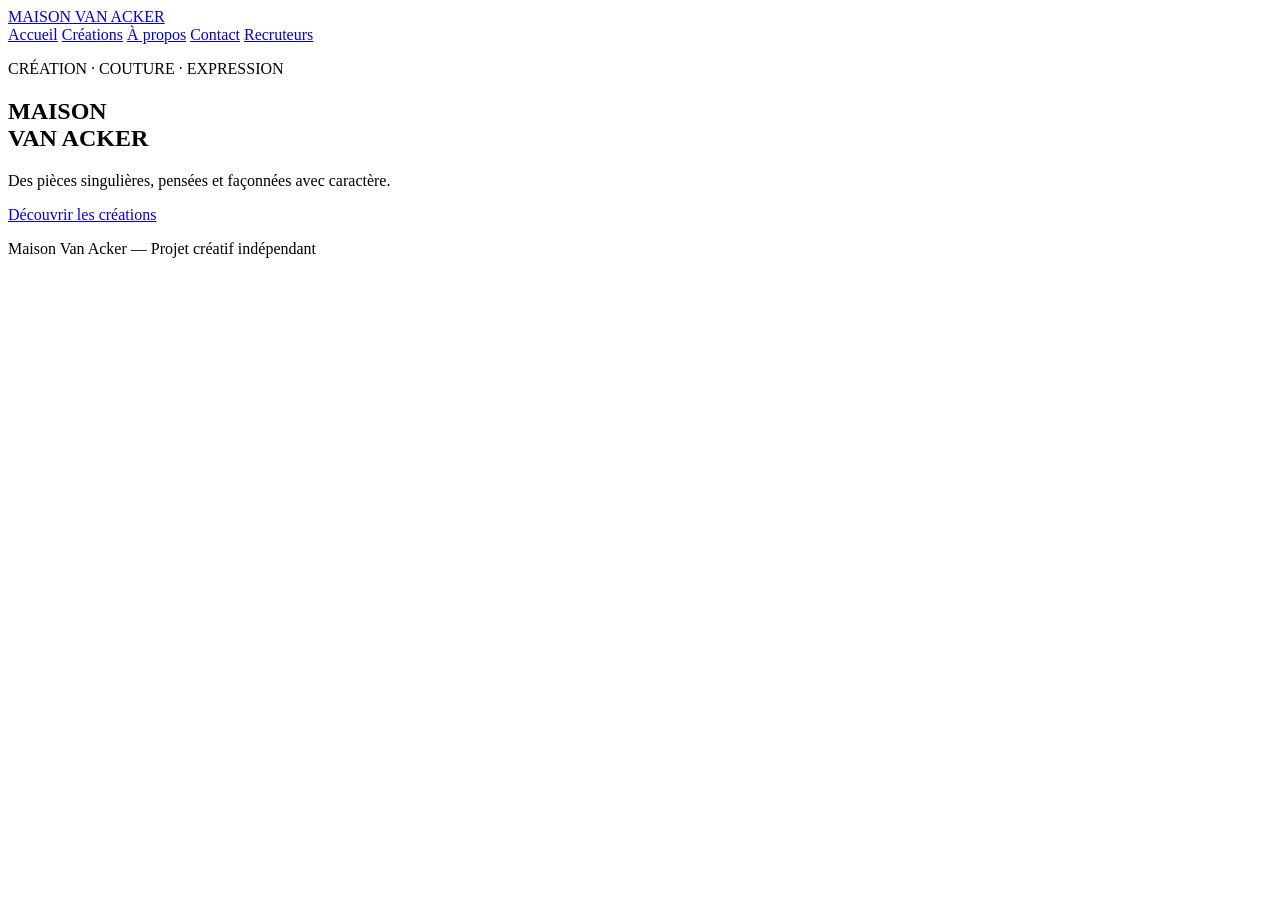
==== index.html @ 5f8a3326 "Initialisation du site Maison Van Acker" ====
<!DOCTYPE html>
<html lang="fr">
<head>
  <meta charset="UTF-8">
  <meta name="viewport" content="width=device-width, initial-scale=1.0">
  <title>Maison Van Acker — Création vestimentaire</title>
  <meta name="description" content="Découvrez l'univers créatif de Maison Van Acker.">
  <link rel="stylesheet" href="css/style.css">
</head>
<!--Mon projet Maison Van Acker-->
<body>

<header class="header">
  <a href="index.html" class="logo">MAISON VAN ACKER</a>

  <nav class="navigation">
    <a href="index.html">Accueil</a>
    <a href="creations.html">Créations</a>
    <a href="a-propos.html">À propos</a>
    <a href="contact.html">Contact</a>
    <a href="espace-recruteurs.html">Recruteurs</a>
  </nav>
</header>

<main>
  <section class="hero">
    <p class="sur-titre">CRÉATION · COUTURE · EXPRESSION</p>

    <h1>MAISON<br>VAN ACKER</h1>

    <p class="introduction">
      Des pièces singulières, pensées et façonnées avec caractère.
    </p>

    <a href="creations.html" class="bouton">
      Découvrir les créations
    </a>
  </section>
</main>

<footer class="footer">
  <p>Maison Van Acker — Projet créatif indépendant</p>
</footer>

</body>
</html>
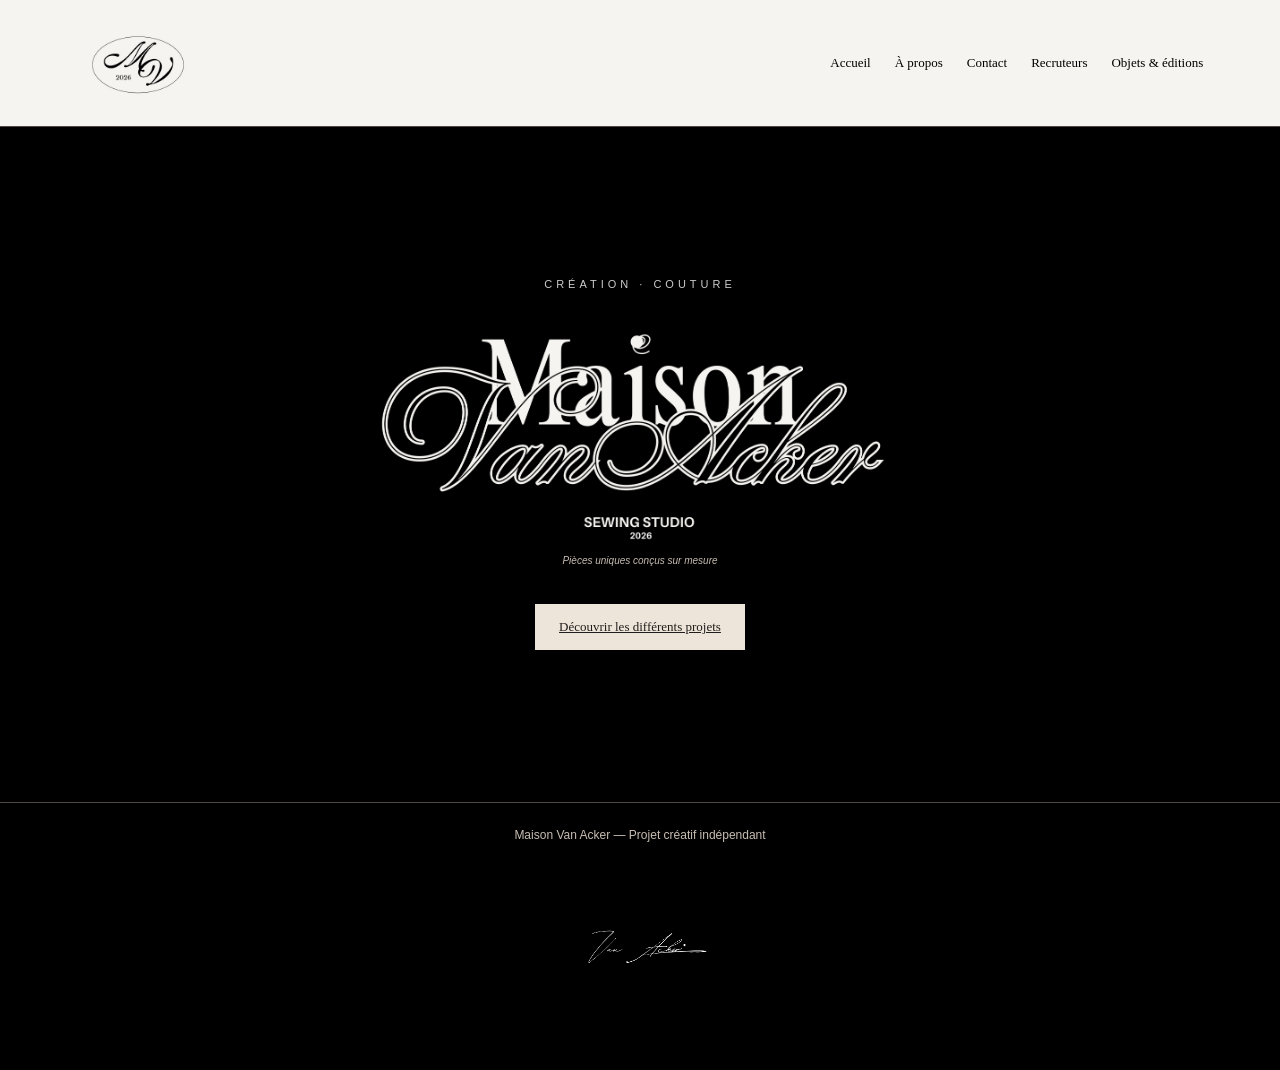
==== commit c57687af: "page objets-éditions" ====
--- a/index.html
+++ b/index.html
@@ -4,43 +4,43 @@
 <head>
   <meta charset="UTF-8">
   <meta name="viewport" content="width=device-width, initial-scale=1.0">
-  <title>Maison Van Acker — Création vestimentaire</title>
+  <title>Maison Van Acker</title>
   <meta name="description" content="Découvrez l'univers créatif de Maison Van Acker.">
-  <link rel="stylesheet" href="css/style.css">
+  <link rel="stylesheet" href="stylemenu.css">
 </head>
-<!--Mon projet Maison Van Acker-->
+<!--Test de mon premier commit-->
 <body>
 
 <header class="header">
-  <a href="index.html" class="logo">MAISON VAN ACKER</a>
+  <img src="images/logo-MV.jpg" alt="LOGO">
 
   <nav class="navigation">
     <a href="index.html">Accueil</a>
-    <a href="creations.html">Créations</a>
     <a href="a-propos.html">À propos</a>
     <a href="contact.html">Contact</a>
     <a href="espace-recruteurs.html">Recruteurs</a>
+    <a href="objets-editions.html">Objets & éditions</a>
   </nav>
+
 </header>
 
 <main>
   <section class="hero">
-    <p class="sur-titre">CRÉATION · COUTURE · EXPRESSION</p>
-
-    <h1>MAISON<br>VAN ACKER</h1>
-
+    <p class="sur-titre">CRÉATION · COUTURE</p>
+    <img src="imagessignature/nomcentrale.jpg" alt="nomcentrale">
     <p class="introduction">
-      Des pièces singulières, pensées et façonnées avec caractère.
+      <em>Pièces uniques conçus sur mesure</em>
     </p>
 
-    <a href="creations.html" class="bouton">
-      Découvrir les créations
+    <a href="projets.html" class="bouton">
+      <p>Découvrir les différents projets</p>
     </a>
   </section>
 </main>
 
 <footer class="footer">
   <p>Maison Van Acker — Projet créatif indépendant</p>
+  <img src="imagessignature/signature.JPEG" alt="signature">
 </footer>
 
 </body>
--- a/stylemenu.css
+++ b/stylemenu.css
@@ -0,0 +1,139 @@
+
+/* 1. Réglages généraux */
+
+* {
+    margin: 0;
+    padding: 0;
+    box-sizing: border-box;
+}
+
+body {
+    background-color: #000000;
+    color: #EDE5D9;
+    font-family: Arial, sans-serif;
+}
+
+/* 2. En-tête et navigation */
+
+.header {
+    background-color: #f5f4f0;
+    display: flex;
+    justify-content: space-between;
+    align-items: center;
+    padding: 30px 6%;
+    border-bottom: 1px solid #514744;
+}
+
+header img {
+    width: 120px;
+    height: auto;
+
+}
+
+.navigation {
+    display: flex;
+    gap: 24px;
+}
+/* ici il s'agit des differents boutons du header*/
+.navigation a {
+    color:black;
+    text-decoration: none;
+    font-family: "Aguafina Script", cursive;
+    font-size: 13px;
+}
+
+.navigation a:hover {
+    color: #e8dac2;
+}
+
+/* 3. Présentation principale */
+.hero img{
+    text-align: center;
+    height: auto;
+}
+
+.hero img{
+    width: 700px;
+}
+
+.hero {
+    min-height: 75vh;
+    display: flex;
+    flex-direction: column;
+    justify-content: center;
+    align-items: center;
+    text-align: center;
+    padding: 80px 20px;
+}
+
+.sur-titre {
+    color: #cccccc;
+    font-size: 11px;
+    letter-spacing: 4px;
+    margin-bottom: 30px;
+}
+
+.hero h1 {
+    font-family: Georgia, serif;
+    font-size: clamp(48px, 10vw, 120px);
+    line-height: 0.95;
+    letter-spacing: -3px;
+    margin-bottom: 30px;
+}
+
+.introduction {
+    color: #C8BDB2;
+    font-size: 10px;
+    line-height: 1.7;
+    margin-bottom: 35px;
+}
+
+/* 4. Bouton */
+
+.bouton {
+    font-family: "Aguafina Script", cursive;
+    color: #211D1C;
+    background-color: #EDE5D9;
+    padding: 15px 24px;
+    font-size: 13px;
+    transition: background-color 0.3s;
+}
+
+.bouton:hover {
+    background-color: #5c5c5c;
+}
+
+/* 5. Pied de page */
+
+.footer {
+    padding: 25px;
+    text-align: center;
+    border-top: 1px solid #514744;
+    color: #C8BDB2;
+    font-size: 12px;
+}
+
+/* 6. Adaptation aux petits écrans */
+
+@media (max-width: 700px) {
+    .header {
+        flex-direction: column;
+        gap: 20px;
+    }
+
+    .navigation {
+        flex-wrap: wrap;
+        justify-content: center;
+        gap: 15px;
+    }
+
+    .hero h1 {
+        letter-spacing: -1px;
+    }
+} footer img {
+      height: auto;
+}
+
+footer img {
+    width: 200px;
+}
